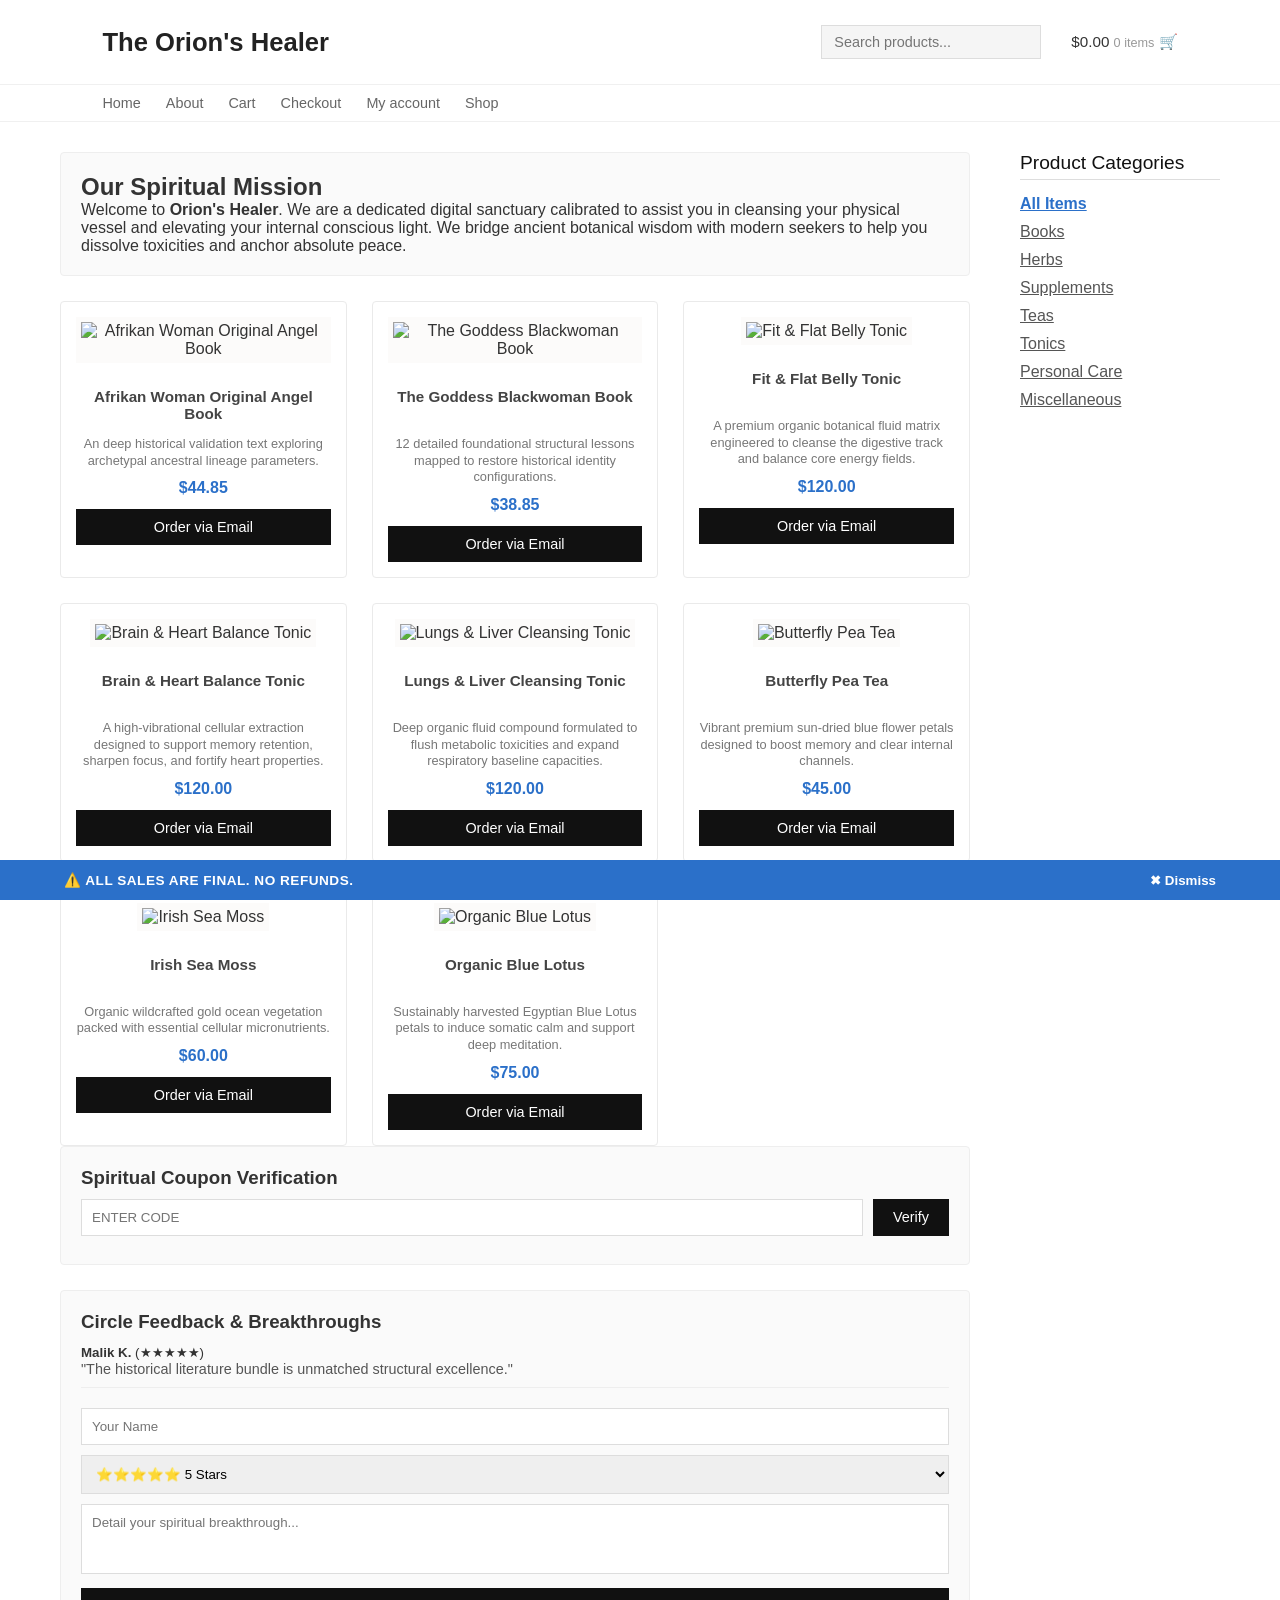
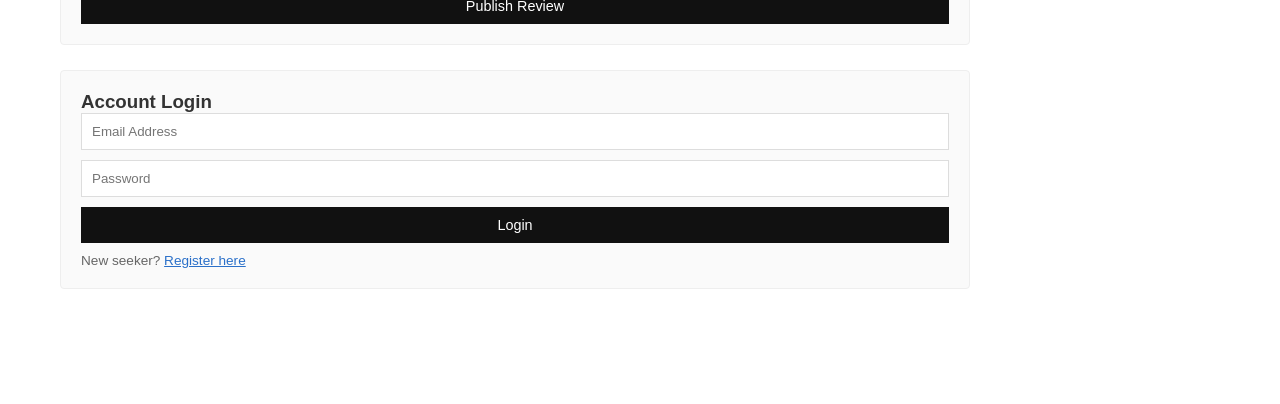
==== index.html @ 12c38650 "Synchronized HTML sidebar drawers with robust colored inline visual components" ====
<!DOCTYPE html>
<html lang="en">
<head>
    <meta charset="UTF-8">
    <meta name="viewport" content="width=device-width, initial-scale=1.0">
    <title>Orion's Healer | Spiritual Wellness Shop</title>
    <link rel="stylesheet" href="style.css">
</head>
<body>

    <!-- Main Navigation Bar -->
    <header class="site-header">
        <div class="logo-title">The Orion's Healer</div>
        <div class="header-right">
            <div class="search-bar-container">
                <input type="text" placeholder="Search products..." class="header-search-input">
            </div>
            <div class="cart-total-display">
                <span>$0.00</span> <small style="color: #999;">0 items</small> 🛒
            </div>
        </div>
    </header>

    <!-- Sub-Navigation Links Panel -->
    <nav class="sub-nav-links">
        <a href="#about-section">Home</a>
        <a href="#about-section">About</a>
        <a href="#shop-section">Cart</a>
        <a href="#shop-section">Checkout</a>
        <a href="#auth-section">My account</a>
        <a href="#shop-section">Shop</a>
    </nav>

    <!-- Master Content Workspace Grid System (Main Left + Sidebar Right) -->
    <div class="master-layout-wrapper">
        
        <!-- Left Column: Mission Content and Active Storefront Listings -->
        <main class="left-content-column">
            
            <!-- About Us Strategic Branding Box -->
            <section class="about-sanctuary-card" id="about-section">
                <h2>Our Spiritual Mission</h2>
                <p>Welcome to <strong>Orion's Healer</strong>. We are a dedicated digital sanctuary calibrated to assist you in cleansing your physical vessel and elevating your internal conscious light. We bridge ancient botanical wisdom with modern seekers to help you dissolve toxicities and anchor absolute peace.</p>
            </section>

            <!-- Storefront Target Section -->
            <section id="shop-section">
                <div class="product-grid" id="products">
                    <p>Loading the storefront inventory layer...</p>
                </div>
            </section>

            <!-- Interactive Promo Discount Block -->
            <section class="coupon-activation-box" id="coupon-section">
                <h3>Spiritual Coupon Verification</h3>
                <div style="display: flex; gap: 10px; margin-top: 10px;">
                    <input type="text" id="coupon-input" placeholder="ENTER CODE" class="auth-input" style="margin-bottom: 0;">
                    <button onclick="applyDiscountCoupon()" class="add-to-cart-btn" style="width: auto; padding: 0 20px;">Verify</button>
                </div>
                <p id="coupon-message" style="font-size: 0.85rem; margin-top: 8px; font-weight: 600;"></p>
            </section>

            <!-- Community Experience Submissions -->
            <section class="reviews-display-module" id="reviews-section">
                <h3>Circle Feedback & Breakthroughs</h3>
                <div id="reviews-container"></div>
                
                <form id="review-form" style="margin-top: 20px;">
                    <input type="text" id="rev-user" placeholder="Your Name" required class="auth-input">
                    <select id="rev-rating" class="auth-input text-select">
                        <option value="5">⭐⭐⭐⭐⭐ 5 Stars</option>
                        <option value="4">⭐⭐⭐⭐ 4 Stars</option>
                    </select>
                    <textarea id="rev-text" placeholder="Detail your spiritual breakthrough..." required class="auth-input" style="height: 70px; padding: 10px; resize: none;"></textarea>
                    <button type="submit" class="auth-submit-btn">Publish Review</button>
                </form>
            </section>

            <!-- Member Authentication Access Block -->
            <section class="auth-container-wrapper" id="auth-section">
                <div class="auth-box" id="login-box">
                    <h3>Account Login</h3>
                    <form id="login-form">
                        <input type="email" placeholder="Email Address" required class="auth-input">
                        <input type="password" placeholder="Password" required class="auth-input">
                        <button type="submit" class="auth-submit-btn">Login</button>
                    </form>
                    <p class="auth-switch">New seeker? <span onclick="switchAuthMode('register')">Register here</span></p>
                </div>

                <div class="auth-box hidden" id="register-box">
                    <h3>Join the Inner Circle</h3>
                    <form id="register-form">
                        <input type="text" id="reg-name" placeholder="Full Name" required class="auth-input">
                        <input type="email" id="reg-email" placeholder="Email Address" required class="auth-input">
                        <input type="tel" id="reg-phone" placeholder="WhatsApp Number" required class="auth-input">
                        <input type="password" id="reg-password" placeholder="Password" required class="auth-input">
                        <select id="reg-goal" class="auth-input text-select">
                            <option value="Clarity">Clear Mental Fog</option>
                            <option value="Vitality">Boost Energy</option>
                        </select>
                        <button type="submit" class="auth-submit-btn">Register</button>
                    </form>
                    <p class="auth-switch">Have an account? <span onclick="switchAuthMode('login')">Login here</span></p>
                </div>
            </section>
        </main>

        <!-- Right Column: Sidebar Navigation (Aligned 1:1 with app.js Categories) -->
        <aside class="right-sidebar-column">
            <h3 class="sidebar-category-header">Product Categories</h3>
            <ul class="sidebar-category-list">
                <li><button class="sidebar-cat-link active" onclick="filterCategory('All')">All Items</button></li>
                <li><button class="sidebar-cat-link" onclick="filterCategory('Books')">Books</button></li>
                <li><button class="sidebar-cat-link" onclick="filterCategory('Herbs')">Herbs</button></li>
                <li><button class="sidebar-cat-link" onclick="filterCategory('Supplements')">Supplements</button></li>
                <li><button class="sidebar-cat-link" onclick="filterCategory('Teas')">Teas</button></li>
                <li><button class="sidebar-cat-link" onclick="filterCategory('Tonics')">Tonics</button></li>
                <li><button class="sidebar-cat-link" onclick="filterCategory('Personal Care')">Personal Care</button></li>
                <li><button class="sidebar-cat-link" onclick="filterCategory('Miscellaneous')">Miscellaneous</button></li>
            </ul>
        </aside>

    </div>

    <!-- Sticky Bottom Alert Strip -->
    <footer class="bottom-alert-banner">
        <span>⚠️ ALL SALES ARE FINAL. NO REFUNDS.</span>
        <button class="dismiss-banner-btn" onclick="this.parentElement.style.display='none'">✖ Dismiss</button>
    </footer>

    <script src="app.js"></script>
</body>
</html>
---- style.css ----
/* --- Core Styles and Structural Layout Controls --- */
* {
    margin: 0;
    padding: 0;
    box-sizing: border-box;
    font-family: Arial, sans-serif;
}

body {
    background-color: #ffffff;
    color: #333333;
    padding-bottom: 60px; /* Leaves clean clearing height for the alert banner */
}

/* --- Navigation Top Header Area --- */
.site-header {
    display: flex;
    justify-content: space-between;
    align-items: center;
    padding: 25px 8%;
    background-color: #ffffff;
}

.logo-title {
    font-size: 1.6rem;
    font-weight: bold;
    color: #222222;
}

.header-right {
    display: flex;
    align-items: center;
    gap: 30px;
}

.header-search-input {
    padding: 8px 12px;
    border: 1px solid #ddd;
    background-color: #f5f5f5;
    width: 220px;
    outline: none;
    font-size: 0.9rem;
}

.cart-total-display {
    font-size: 0.95rem;
    font-weight: 500;
}

/* --- Secondary Sub-Navigation Grid Links --- */
.sub-nav-links {
    display: flex;
    padding: 10px 8%;
    gap: 25px;
    border-top: 1px solid #f0f0f0;
    border-bottom: 1px solid #f0f0f0;
    background-color: #ffffff;
}

.sub-nav-links a {
    text-decoration: none;
    color: #666666;
    font-size: 0.9rem;
    transition: color 0.2s ease;
}

.sub-nav-links a:hover {
    color: #000000;
}

/* --- Master Two-Column Framework Layout --- */
.master-layout-wrapper {
    display: flex;
    max-width: 1200px;
    margin: 30px auto;
    padding: 0 20px;
    gap: 50px;
}

.left-content-column {
    flex-grow: 1;
    max-width: calc(100% - 250px);
}

.right-sidebar-column {
    width: 200px;
    flex-shrink: 0;
}
/* --- Reference Site Grid and Cards Style --- */
.product-grid {
    display: grid;
    grid-template-columns: repeat(auto-fill, minmax(220px, 1fr));
    gap: 25px;
    margin-top: 20px;
}

.product-card {
    background-color: #ffffff;
    border: 1px solid #eaeaea;
    border-radius: 4px;
    padding: 15px;
    text-align: center;
}

.product-image {
    width: 100%;
    height: 180px;
    object-fit: contain;
    margin-bottom: 15px;
}

.product-title {
    font-size: 0.95rem;
    color: #444444;
    margin-bottom: 8px;
    font-weight: normal;
    min-height: 40px;
}

.product-price {
    font-size: 1rem;
    color: #2b70c9;
    font-weight: bold;
    margin-bottom: 12px;
}

/* --- Sidebar Categories List Formatting --- */
.sidebar-category-header {
    font-size: 1.2rem;
    font-weight: normal;
    color: #111111;
    margin-bottom: 15px;
    border-bottom: 1px solid #ddd;
    padding-bottom: 5px;
}

.sidebar-category-list {
    list-style: none;
}

.sidebar-category-list li {
    margin-bottom: 10px;
}

.sidebar-cat-link {
    background: none;
    border: none;
    font-size: 1rem;
    color: #555555;
    cursor: pointer;
    text-align: left;
    text-decoration: underline;
}

.sidebar-cat-link:hover, .sidebar-cat-link.active {
    color: #2b70c9;
    font-weight: bold;
}

/* --- Global Utilities, Inputs, Buttons & Forms --- */
.auth-input {
    width: 100%;
    padding: 10px;
    margin-bottom: 10px;
    border: 1px solid #ddd;
    outline: none;
}

.add-to-cart-btn, .auth-submit-btn {
    width: 100%;
    background-color: #111111;
    color: white;
    border: none;
    padding: 10px;
    cursor: pointer;
    font-size: 0.9rem;
}

.add-to-cart-btn:hover { background-color: #2b70c9; }
.about-sanctuary-card, .coupon-activation-box, .reviews-display-module, .auth-container-wrapper {
    background: #fafafa;
    border: 1px solid #eee;
    padding: 20px;
    margin-bottom: 25px;
    border-radius: 4px;
}

.hidden { display: none !important; }
.auth-switch { font-size: 0.85rem; margin-top: 10px; color: #666; }
.auth-switch span { color: #2b70c9; cursor: pointer; text-decoration: underline; }

/* --- Sticky Bottom Alert Bar Line Strip --- */
.bottom-alert-banner {
    position: fixed;
    bottom: 0;
    left: 0;
    width: 100%;
    background-color: #2b70c9;
    color: #ffffff;
    display: flex;
    justify-content: space-between;
    align-items: center;
    padding: 12px 5%;
    font-size: 0.85rem;
    font-weight: bold;
    letter-spacing: 0.5px;
    z-index: 9999;
}

.dismiss-banner-btn {
    background: none;
    border: none;
    color: #ffffff;
    cursor: pointer;
    font-weight: bold;
}
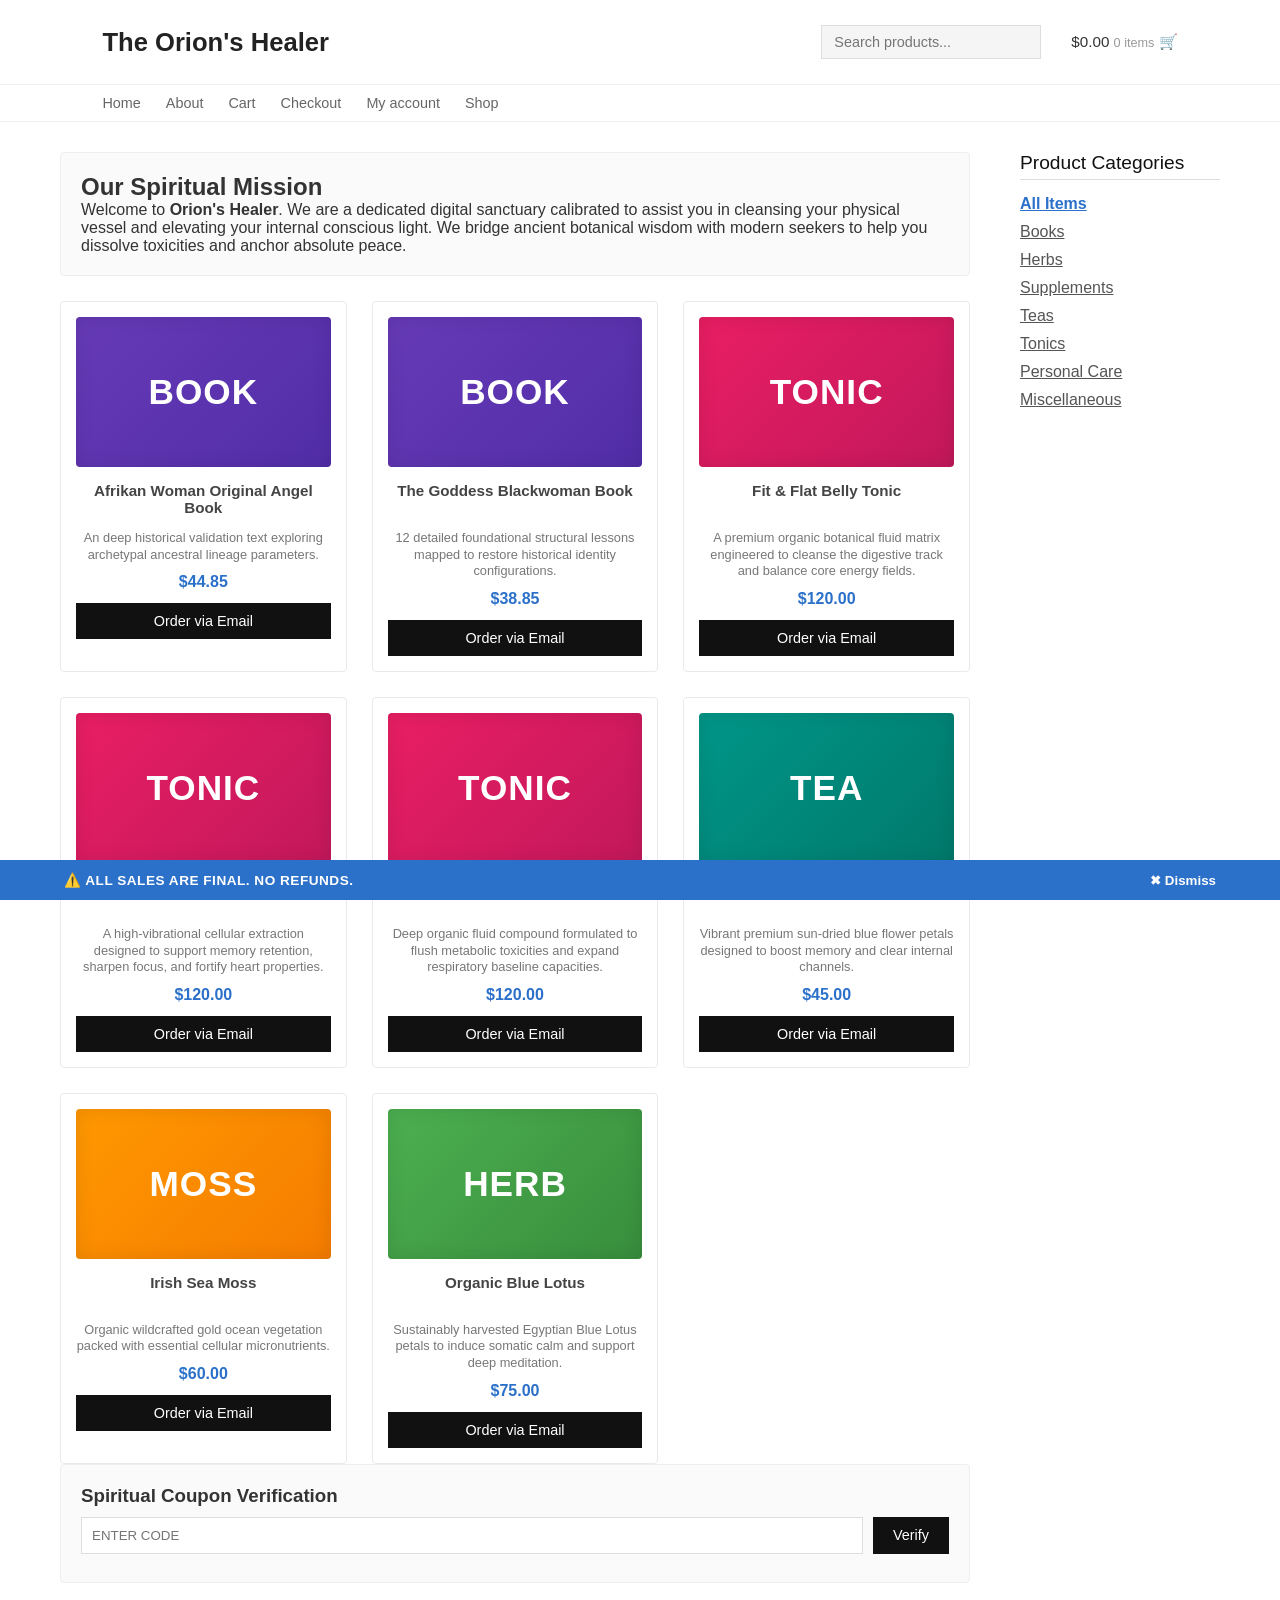
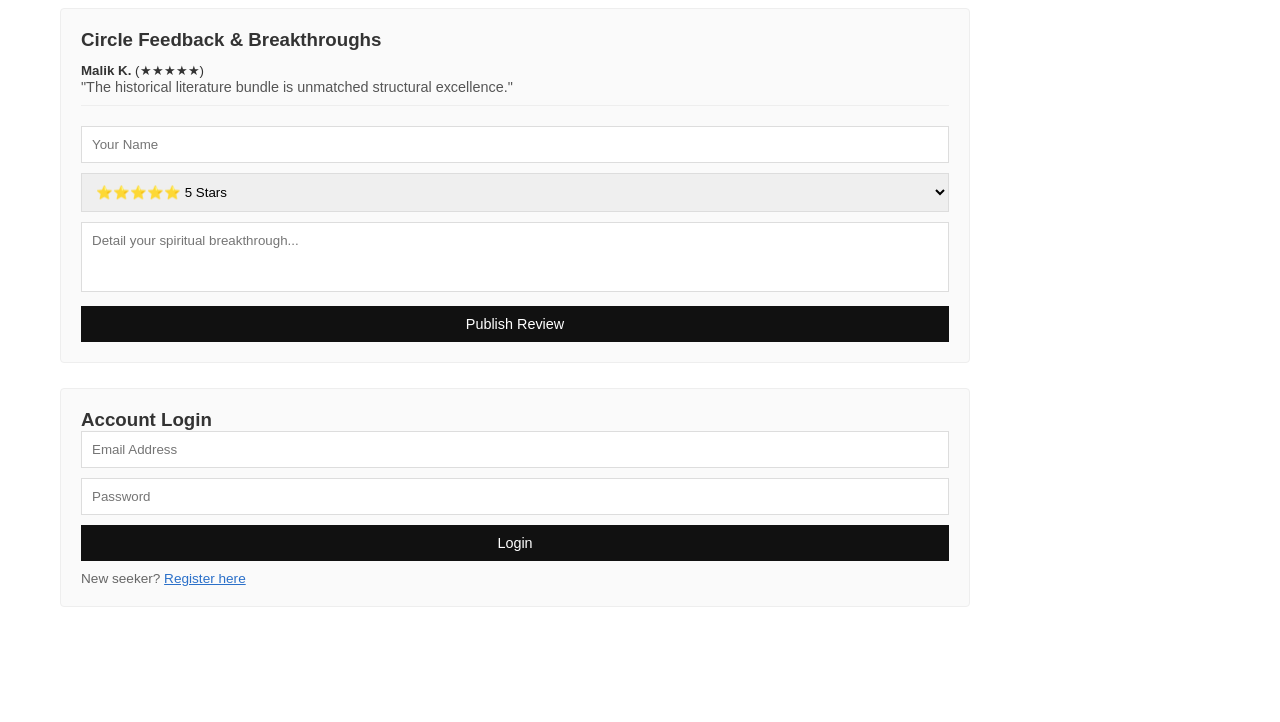
==== commit d9a2757d: "Implemented high end css block rendering visual layer engine" ====
--- a/index.html
+++ b/index.html
@@ -106,7 +106,7 @@
             </section>
         </main>
 
-        <!-- Right Column: Sidebar Navigation (Aligned 1:1 with app.js Categories) -->
+        <!-- Right Column: Sidebar Navigation -->
         <aside class="right-sidebar-column">
             <h3 class="sidebar-category-header">Product Categories</h3>
             <ul class="sidebar-category-list">
--- a/style.css
+++ b/style.css
@@ -214,3 +214,28 @@
     cursor: pointer;
     font-weight: bold;
 }
+/* --- High-End CSS Block Visual Engine --- */
+.product-visual-placeholder {
+    width: 100%;
+    height: 150px;
+    display: flex;
+    justify-content: center;
+    align-items: center;
+    font-size: 2.2rem;
+    font-weight: bold;
+    color: #ffffff;
+    border-radius: 4px;
+    margin-bottom: 15px;
+    letter-spacing: 1px;
+    box-shadow: inset 0 0 20px rgba(0, 0, 0, 0.1);
+    text-transform: uppercase;
+}
+
+/* Category-Specific Color Branding */
+.badge-books { background: linear-gradient(135deg, #673ab7, #512da8); }
+.badge-herbs { background: linear-gradient(135deg, #4caf50, #388e3c); }
+.badge-supplements { background: linear-gradient(135deg, #ff9800, #f57c00); }
+.badge-teas { background: linear-gradient(135deg, #009688, #00796b); }
+.badge-tonics { background: linear-gradient(135deg, #e91e63, #c2185b); }
+.badge-personal { background: linear-gradient(135deg, #00bcd4, #0097a7); }
+.badge-miscellaneous { background: linear-gradient(135deg, #607d8b, #455a64); }
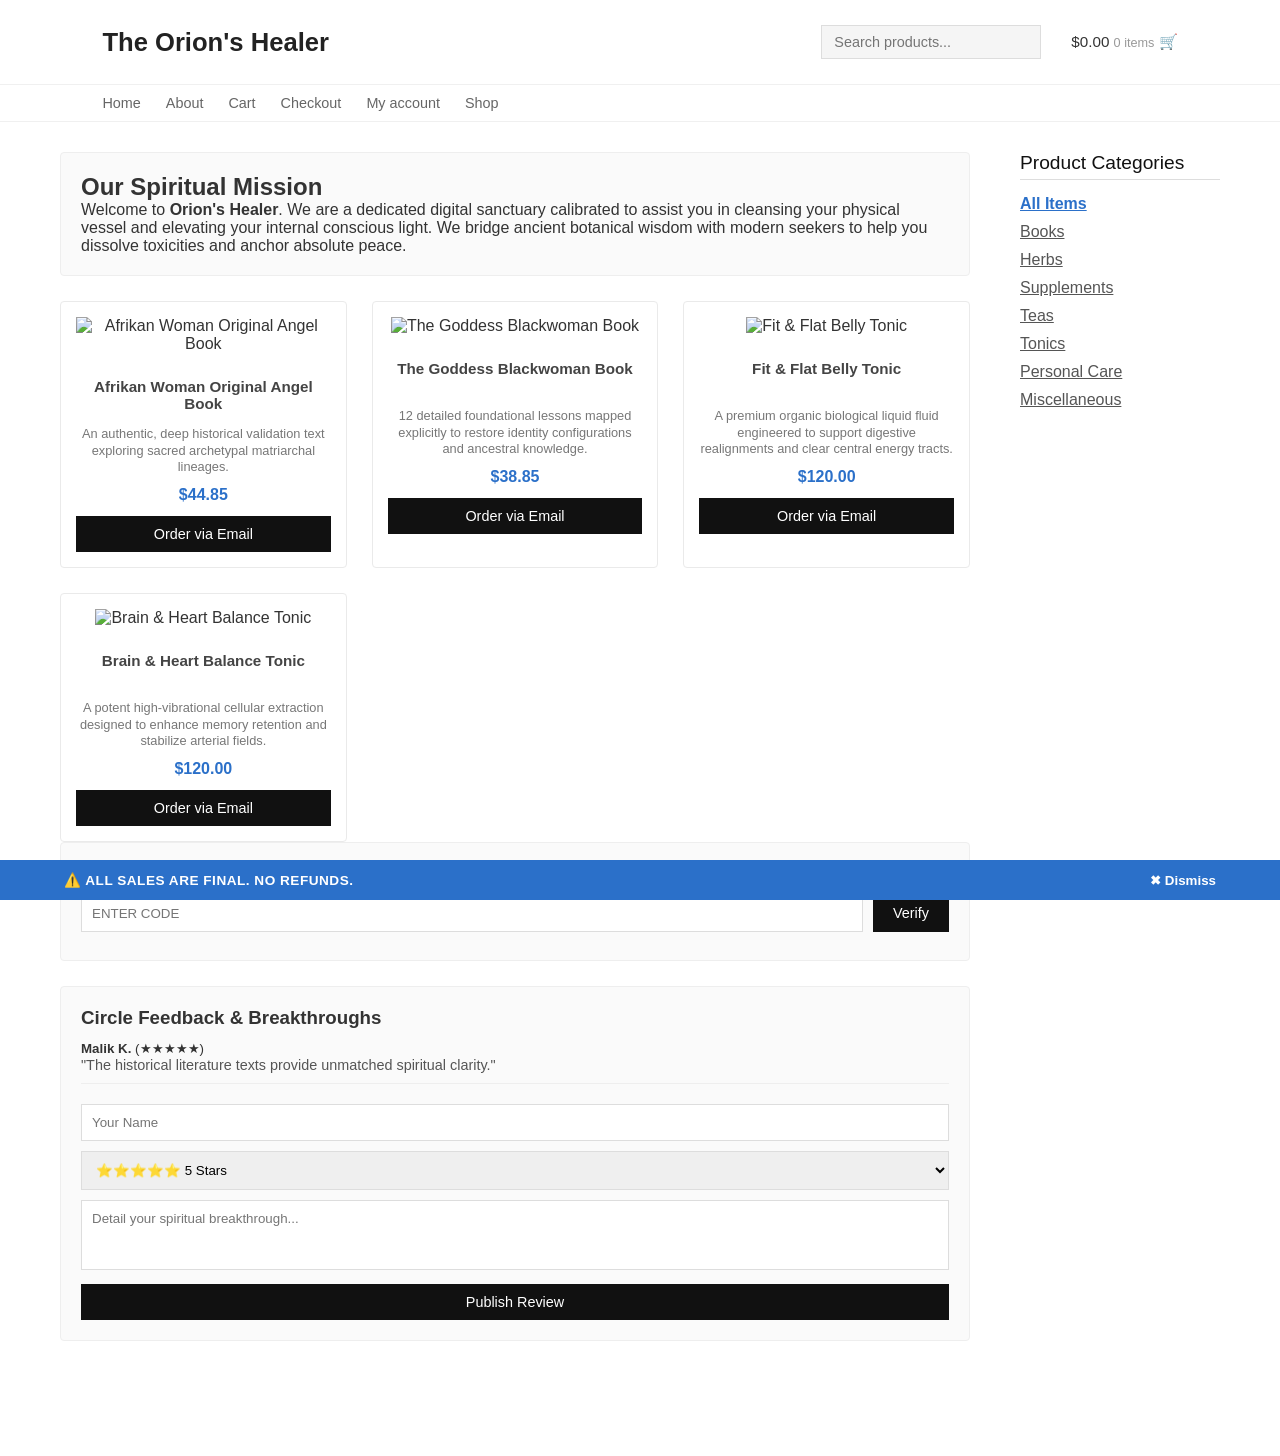
==== commit f2ab21f1: "Integrated robust unblockable base64 visual engine assets" ====
--- a/index.html
+++ b/index.html
@@ -75,35 +75,6 @@
                     <button type="submit" class="auth-submit-btn">Publish Review</button>
                 </form>
             </section>
-
-            <!-- Member Authentication Access Block -->
-            <section class="auth-container-wrapper" id="auth-section">
-                <div class="auth-box" id="login-box">
-                    <h3>Account Login</h3>
-                    <form id="login-form">
-                        <input type="email" placeholder="Email Address" required class="auth-input">
-                        <input type="password" placeholder="Password" required class="auth-input">
-                        <button type="submit" class="auth-submit-btn">Login</button>
-                    </form>
-                    <p class="auth-switch">New seeker? <span onclick="switchAuthMode('register')">Register here</span></p>
-                </div>
-
-                <div class="auth-box hidden" id="register-box">
-                    <h3>Join the Inner Circle</h3>
-                    <form id="register-form">
-                        <input type="text" id="reg-name" placeholder="Full Name" required class="auth-input">
-                        <input type="email" id="reg-email" placeholder="Email Address" required class="auth-input">
-                        <input type="tel" id="reg-phone" placeholder="WhatsApp Number" required class="auth-input">
-                        <input type="password" id="reg-password" placeholder="Password" required class="auth-input">
-                        <select id="reg-goal" class="auth-input text-select">
-                            <option value="Clarity">Clear Mental Fog</option>
-                            <option value="Vitality">Boost Energy</option>
-                        </select>
-                        <button type="submit" class="auth-submit-btn">Register</button>
-                    </form>
-                    <p class="auth-switch">Have an account? <span onclick="switchAuthMode('login')">Login here</span></p>
-                </div>
-            </section>
         </main>
 
         <!-- Right Column: Sidebar Navigation -->
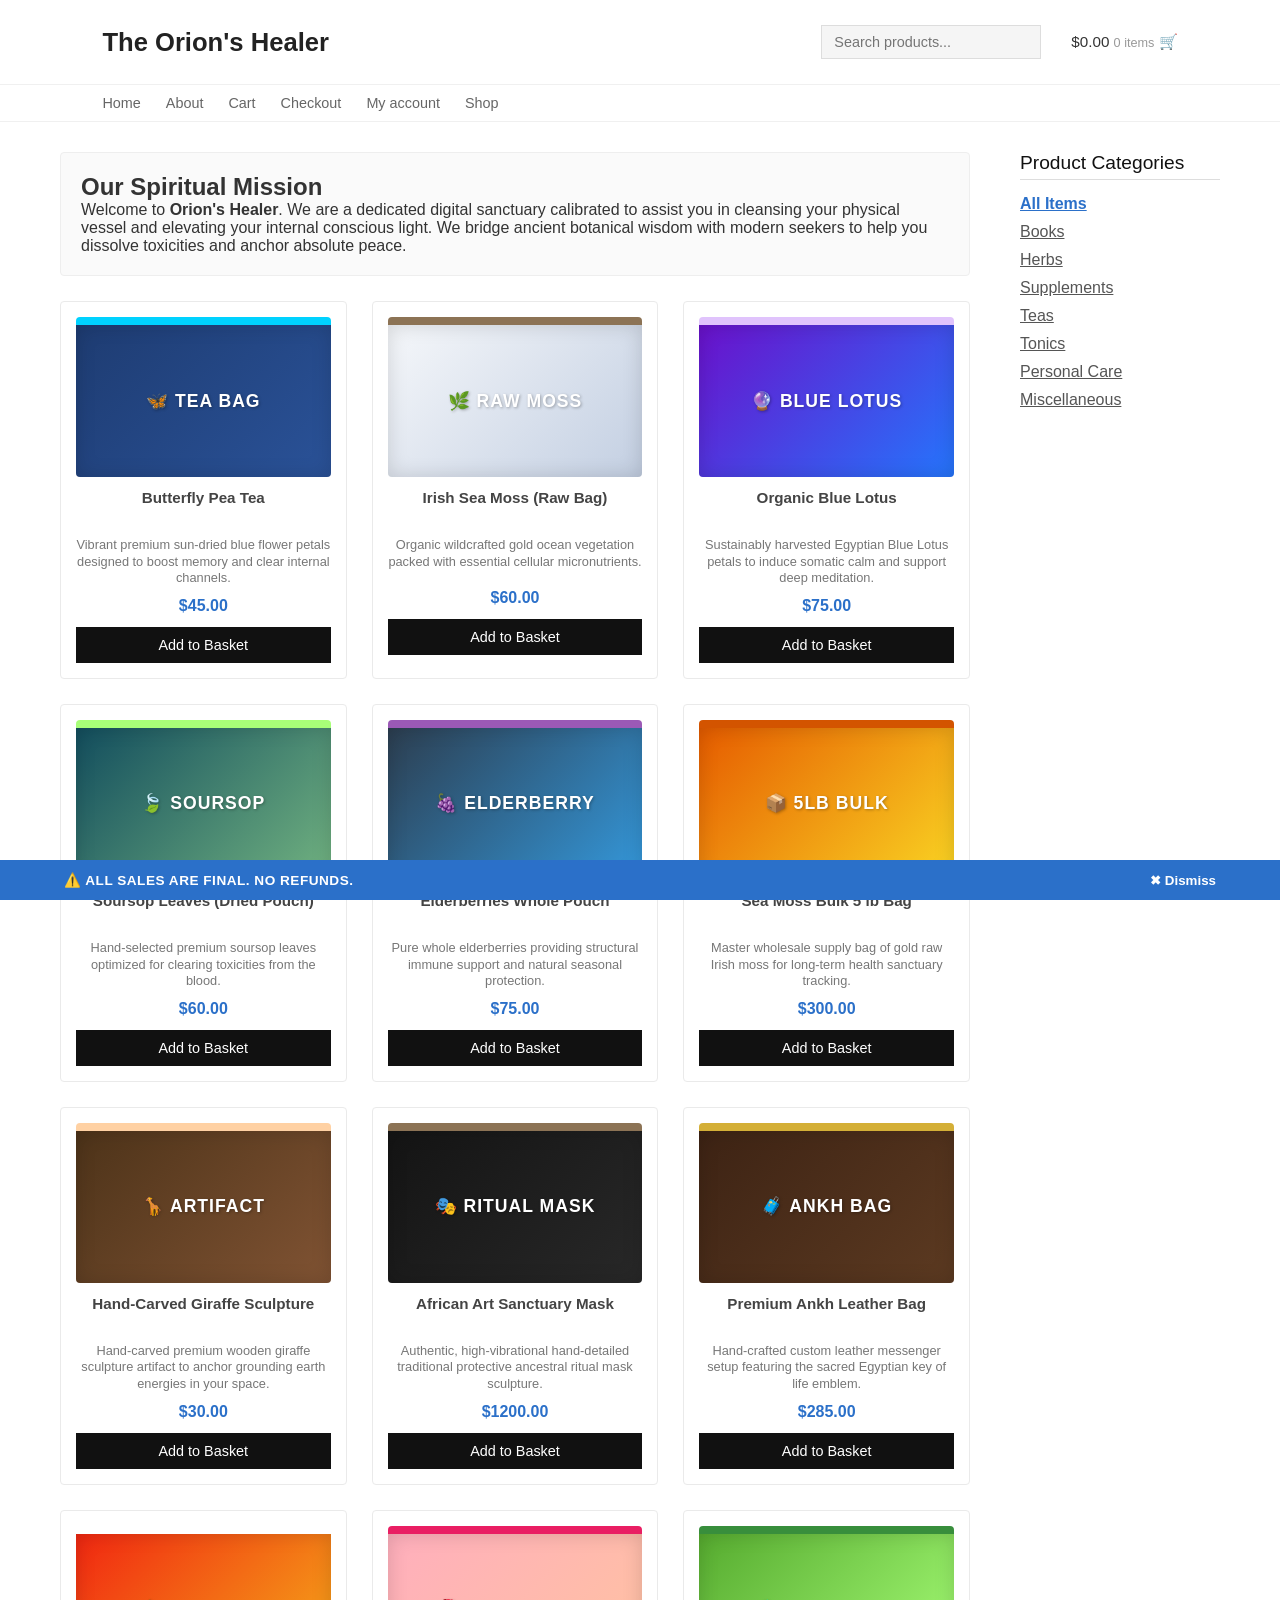
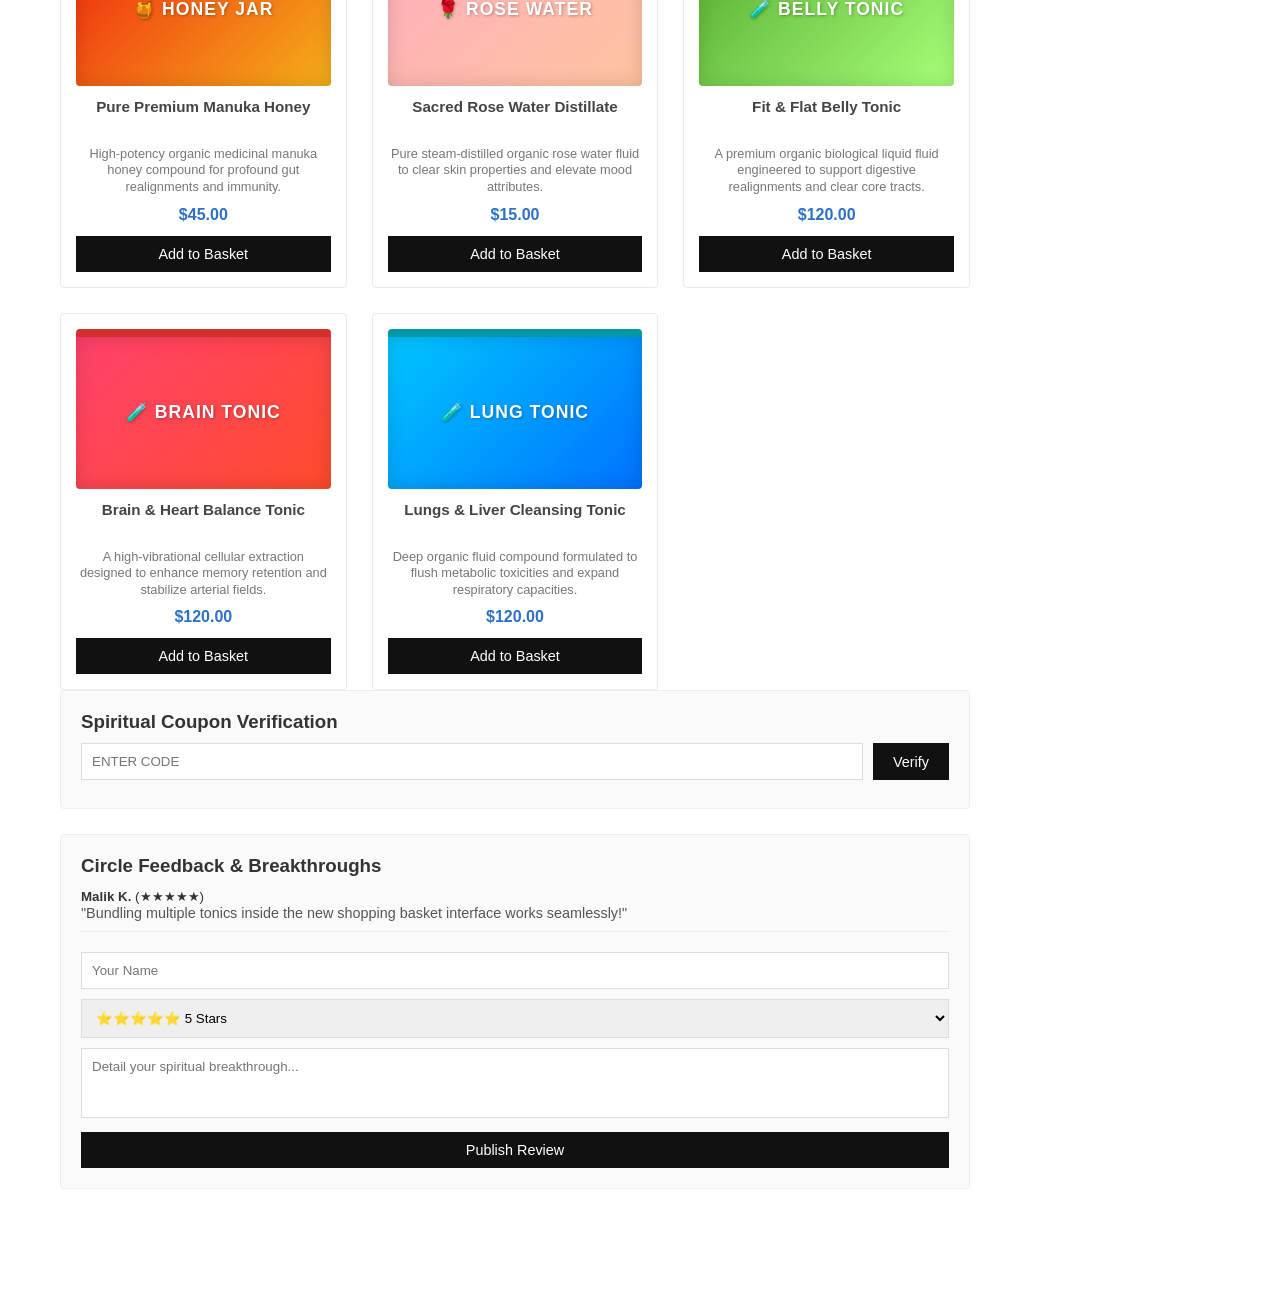
==== commit bca1c6e1: "Added multi item interactive shopping basket with responsive layout components" ====
--- a/index.html
+++ b/index.html
@@ -15,8 +15,9 @@
             <div class="search-bar-container">
                 <input type="text" placeholder="Search products..." class="header-search-input">
             </div>
-            <div class="cart-total-display">
-                <span>$0.00</span> <small style="color: #999;">0 items</small> 🛒
+            <!-- Clickable Cart Menu Counter Button Trigger -->
+            <div class="cart-total-display" onclick="toggleCartDrawer(true)" style="cursor: pointer;">
+                <span id="nav-cart-total">$0.00</span> <small id="nav-cart-count" style="color: #999;">0 items</small> 🛒
             </div>
         </div>
     </header>
@@ -25,11 +26,34 @@
     <nav class="sub-nav-links">
         <a href="#about-section">Home</a>
         <a href="#about-section">About</a>
-        <a href="#shop-section">Cart</a>
-        <a href="#shop-section">Checkout</a>
+        <a href="#" onclick="toggleCartDrawer(true)">Cart</a>
+        <a href="#" onclick="toggleCartDrawer(true)">Checkout</a>
         <a href="#auth-section">My account</a>
         <a href="#shop-section">Shop</a>
     </nav>
+
+    <!-- Floating Shopping Cart Sliding Sidebar Overlay Drawer -->
+    <div id="cart-drawer" class="cart-drawer-overlay hidden">
+        <div class="cart-drawer-content">
+            <div class="cart-drawer-header">
+                <h3>Your Sacred Basket</h3>
+                <button class="close-cart-btn" onclick="toggleCartDrawer(false)">✖ Close</button>
+            </div>
+            
+            <!-- Dynamic Cart Items Container list window pane -->
+            <div id="cart-items-list" class="cart-items-body">
+                <p style="text-align: center; color: #999; margin-top: 40px;">Your basket is currently empty.</p>
+            </div>
+
+            <div class="cart-drawer-footer">
+                <div class="cart-summary-row">
+                    <span>Subtotal:</span>
+                    <strong id="cart-drawer-subtotal">$0.00</strong>
+                </div>
+                <button onclick="checkoutEntireCartViaEmail()" class="add-to-cart-btn" style="background-color: #2b70c9; font-weight: bold; margin-top: 15px;">Send Complete Order to Email</button>
+            </div>
+        </div>
+    </div>
 
     <!-- Master Content Workspace Grid System (Main Left + Sidebar Right) -->
     <div class="master-layout-wrapper">
--- a/style.css
+++ b/style.css
@@ -239,3 +239,90 @@
 .badge-tonics { background: linear-gradient(135deg, #e91e63, #c2185b); }
 .badge-personal { background: linear-gradient(135deg, #00bcd4, #0097a7); }
 .badge-miscellaneous { background: linear-gradient(135deg, #607d8b, #455a64); }
+
+/* --- High-End CSS Rendering Box Engine --- */
+.product-render-box {
+    width: 100%;
+    height: 160px;
+    display: flex;
+    justify-content: center;
+    align-items: center;
+    color: #ffffff;
+    font-weight: bold;
+    font-size: 1.1rem;
+    letter-spacing: 1px;
+    border-radius: 4px;
+    margin-bottom: 12px;
+    box-shadow: inset 0 0 20px rgba(0,0,0,0.15);
+    text-shadow: 1px 1px 3px rgba(0,0,0,0.3);
+}
+/* --- Floating Sidebar Shopping Cart Overlay Styles --- */
+.cart-drawer-overlay {
+    position: fixed;
+    top: 0;
+    left: 0;
+    width: 100%;
+    height: 100%;
+    background-color: rgba(0, 0, 0, 0.4);
+    z-index: 10000;
+    display: flex;
+    justify-content: flex-end;
+}
+
+.cart-drawer-content {
+    width: 360px;
+    height: 100%;
+    background-color: #ffffff;
+    box-shadow: -5px 0 15px rgba(0,0,0,0.1);
+    display: flex;
+    flex-direction: column;
+    padding: 25px;
+}
+
+.cart-drawer-header {
+    display: flex;
+    justify-content: space-between;
+    align-items: center;
+    border-bottom: 1px solid #eee;
+    padding-bottom: 15px;
+}
+
+.close-cart-btn {
+    background: none;
+    border: none;
+    font-size: 0.9rem;
+    cursor: pointer;
+    color: #cc3333;
+}
+
+.cart-items-body {
+    flex-grow: 1;
+    overflow-y: auto;
+    padding: 15px 0;
+}
+
+.cart-item-row {
+    display: flex;
+    justify-content: space-between;
+    align-items: center;
+    padding: 12px 0;
+    border-bottom: 1px solid #f9f9f9;
+}
+
+.cart-item-details h4 {
+    font-size: 0.9rem;
+    font-weight: bold;
+    color: #333;
+}
+
+.cart-drawer-footer {
+    border-top: 1px solid #eee;
+    padding-top: 20px;
+}
+
+.cart-summary-row {
+    display: flex;
+    justify-content: space-between;
+    font-size: 1.1rem;
+    font-weight: bold;
+}
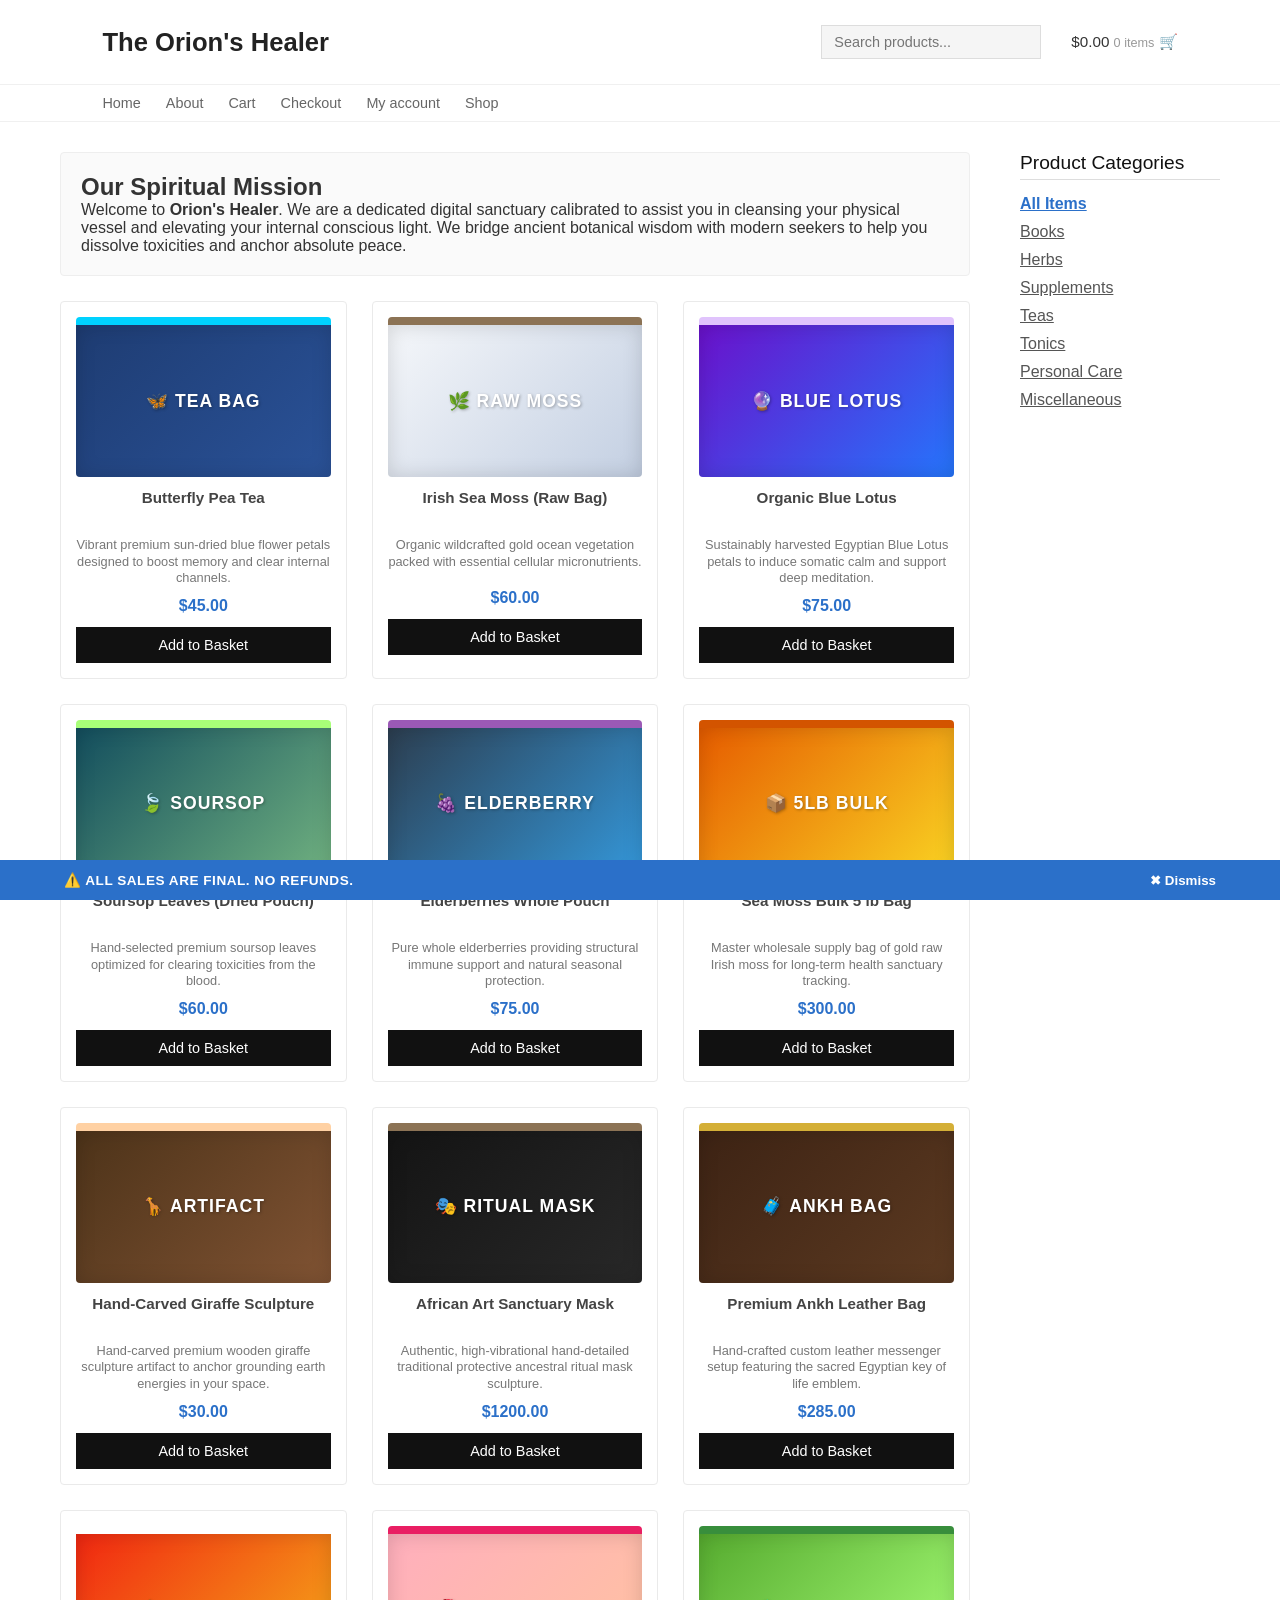
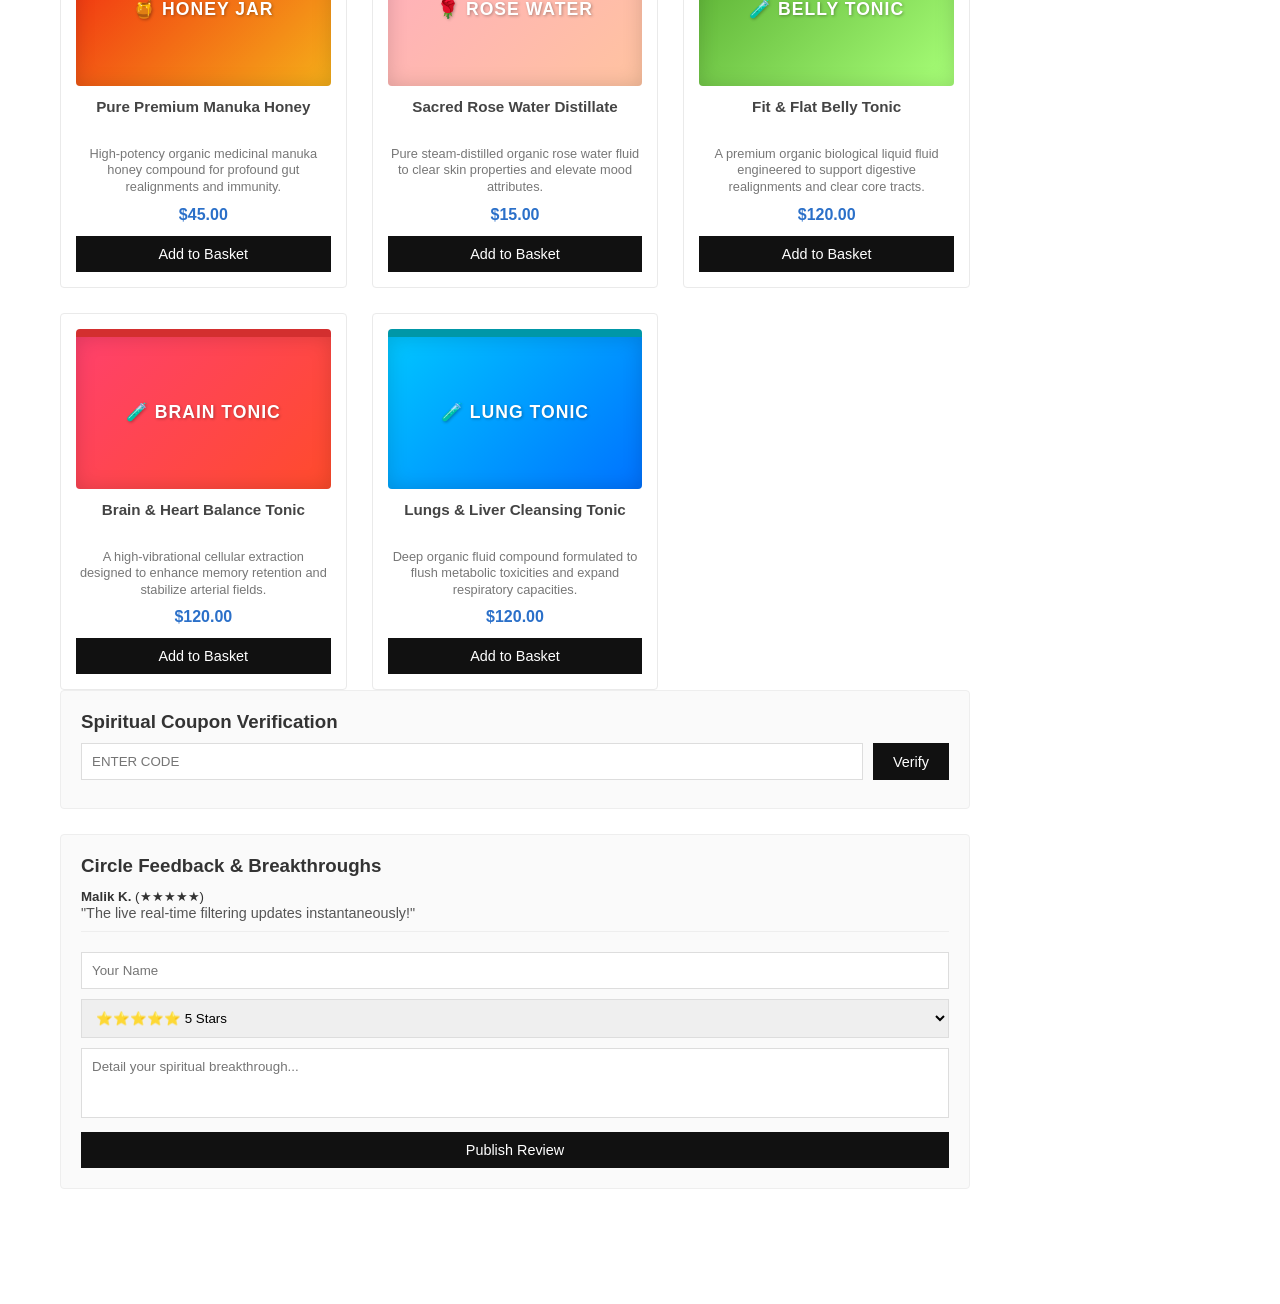
==== commit 8889f338: "Integrated search input engine listeners and admin intercept password lock modal" ====
--- a/index.html
+++ b/index.html
@@ -12,10 +12,10 @@
     <header class="site-header">
         <div class="logo-title">The Orion's Healer</div>
         <div class="header-right">
+            <!-- Active Search input box trigger -->
             <div class="search-bar-container">
-                <input type="text" placeholder="Search products..." class="header-search-input">
+                <input type="text" id="store-search-input" placeholder="Search products..." class="header-search-input" oninput="executeStoreLiveSearch()">
             </div>
-            <!-- Clickable Cart Menu Counter Button Trigger -->
             <div class="cart-total-display" onclick="toggleCartDrawer(true)" style="cursor: pointer;">
                 <span id="nav-cart-total">$0.00</span> <small id="nav-cart-count" style="color: #999;">0 items</small> 🛒
             </div>
@@ -40,7 +40,6 @@
                 <button class="close-cart-btn" onclick="toggleCartDrawer(false)">✖ Close</button>
             </div>
             
-            <!-- Dynamic Cart Items Container list window pane -->
             <div id="cart-items-list" class="cart-items-body">
                 <p style="text-align: center; color: #999; margin-top: 40px;">Your basket is currently empty.</p>
             </div>
@@ -55,26 +54,22 @@
         </div>
     </div>
 
-    <!-- Master Content Workspace Grid System (Main Left + Sidebar Right) -->
+    <!-- Master Content Workspace Grid System -->
     <div class="master-layout-wrapper">
         
-        <!-- Left Column: Mission Content and Active Storefront Listings -->
         <main class="left-content-column">
             
-            <!-- About Us Strategic Branding Box -->
             <section class="about-sanctuary-card" id="about-section">
                 <h2>Our Spiritual Mission</h2>
                 <p>Welcome to <strong>Orion's Healer</strong>. We are a dedicated digital sanctuary calibrated to assist you in cleansing your physical vessel and elevating your internal conscious light. We bridge ancient botanical wisdom with modern seekers to help you dissolve toxicities and anchor absolute peace.</p>
             </section>
 
-            <!-- Storefront Target Section -->
             <section id="shop-section">
                 <div class="product-grid" id="products">
                     <p>Loading the storefront inventory layer...</p>
                 </div>
             </section>
 
-            <!-- Interactive Promo Discount Block -->
             <section class="coupon-activation-box" id="coupon-section">
                 <h3>Spiritual Coupon Verification</h3>
                 <div style="display: flex; gap: 10px; margin-top: 10px;">
@@ -84,7 +79,6 @@
                 <p id="coupon-message" style="font-size: 0.85rem; margin-top: 8px; font-weight: 600;"></p>
             </section>
 
-            <!-- Community Experience Submissions -->
             <section class="reviews-display-module" id="reviews-section">
                 <h3>Circle Feedback & Breakthroughs</h3>
                 <div id="reviews-container"></div>
@@ -101,7 +95,6 @@
             </section>
         </main>
 
-        <!-- Right Column: Sidebar Navigation -->
         <aside class="right-sidebar-column">
             <h3 class="sidebar-category-header">Product Categories</h3>
             <ul class="sidebar-category-list">
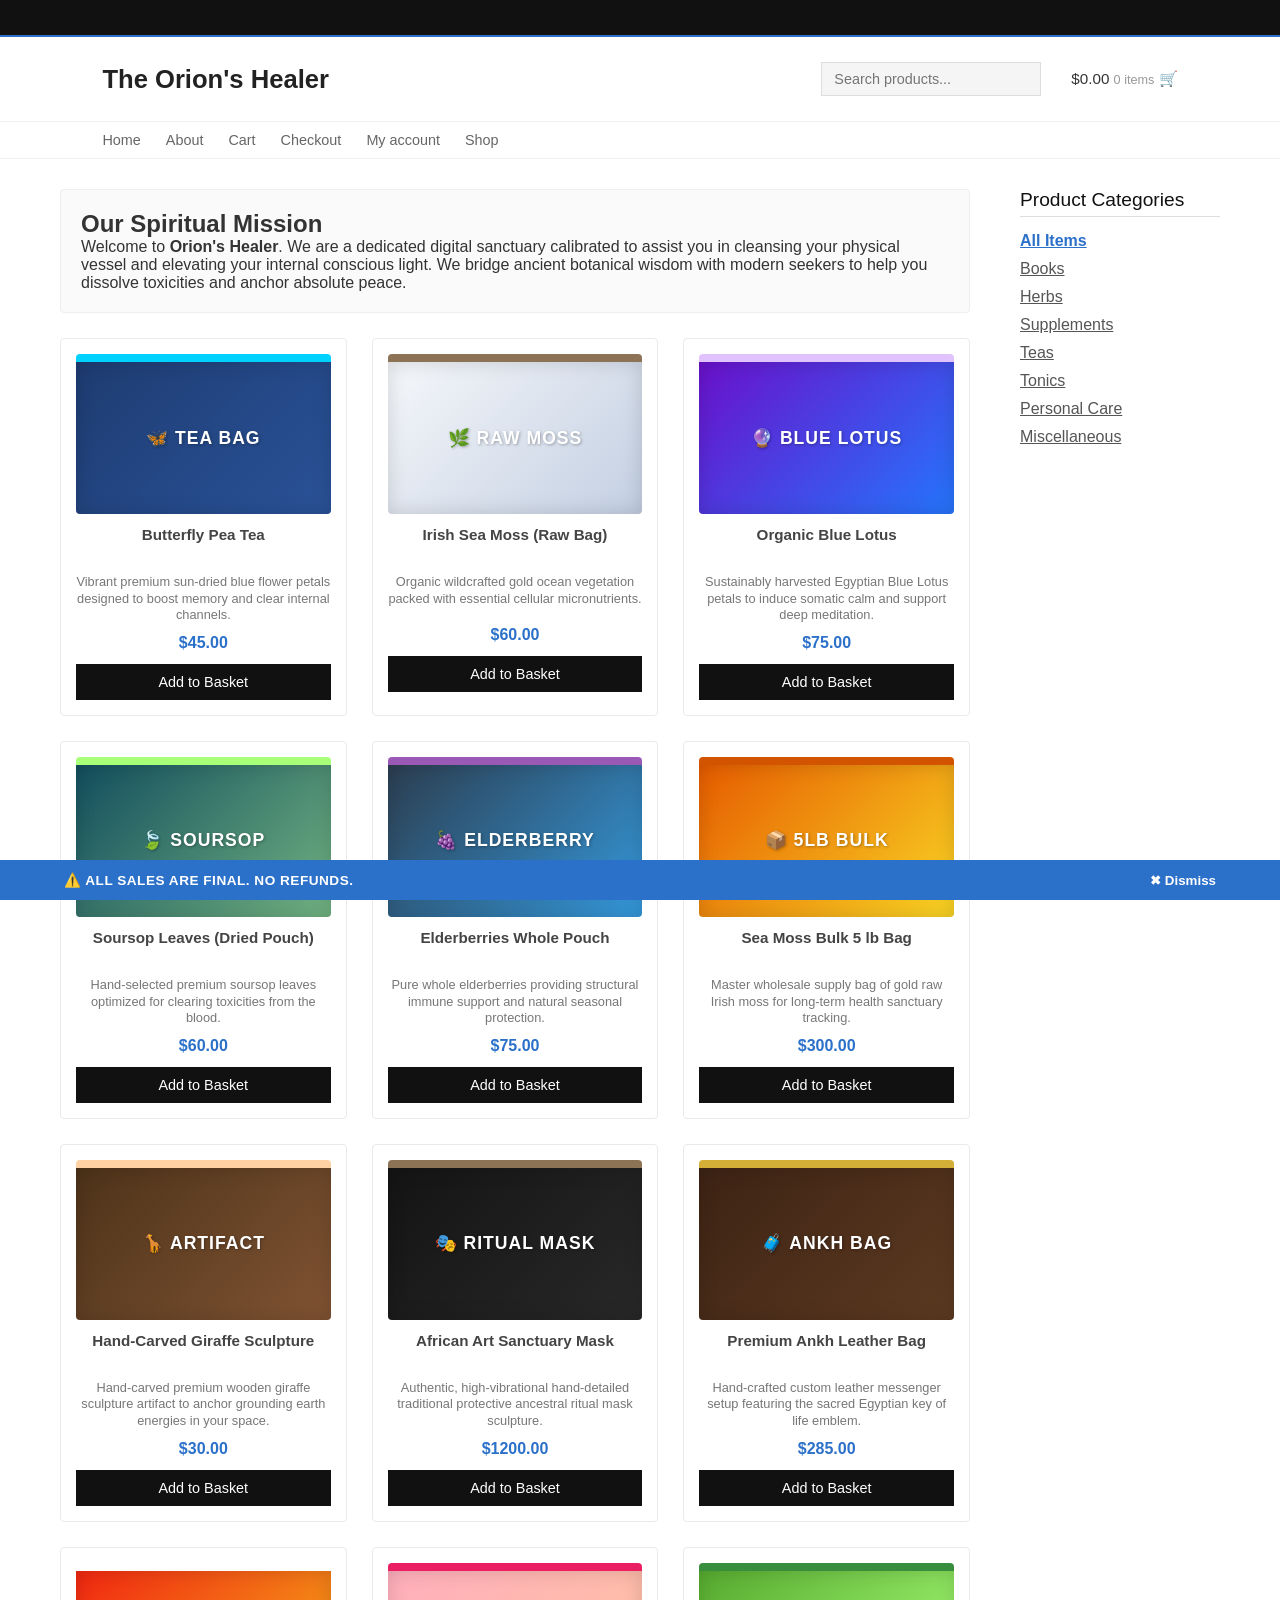
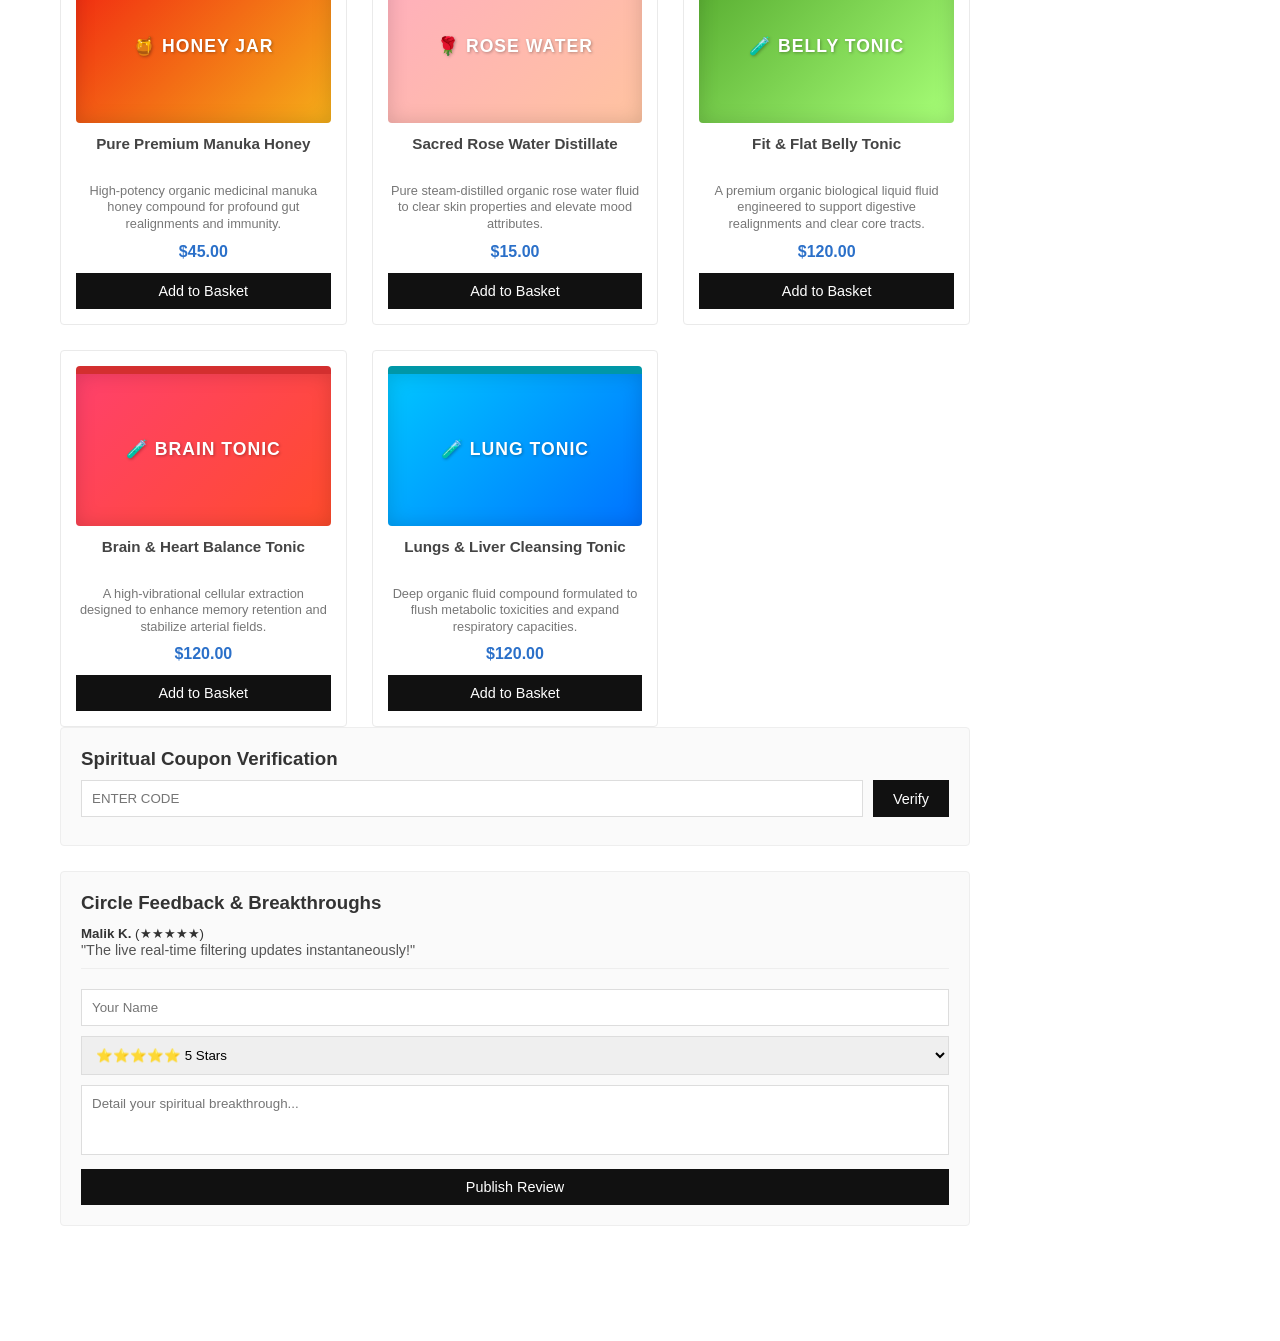
==== commit 2908995f: "Integrated automated top scrolling announcement banner ticker layer" ====
--- a/index.html
+++ b/index.html
@@ -8,11 +8,17 @@
 </head>
 <body>
 
+    <!-- Premium Top Announcement Banner Ticker -->
+    <div class="announcement-ticker-bar">
+        <div class="ticker-text-wrapper">
+            <span>✨ AWAKEN YOUR SANCTUARY: USE CODE <strong>SEEKER10</strong> FOR 10% OFF ALL ORDERS! &nbsp;&nbsp;&nbsp;&nbsp;&nbsp;&nbsp; 📦 FREE RE-ROUTING SHIPPING TRAILING ENGINES ON SELECTED VESSELS!</span>
+        </div>
+    </div>
+
     <!-- Main Navigation Bar -->
     <header class="site-header">
         <div class="logo-title">The Orion's Healer</div>
         <div class="header-right">
-            <!-- Active Search input box trigger -->
             <div class="search-bar-container">
                 <input type="text" id="store-search-input" placeholder="Search products..." class="header-search-input" oninput="executeStoreLiveSearch()">
             </div>
@@ -37,7 +43,10 @@
         <div class="cart-drawer-content">
             <div class="cart-drawer-header">
                 <h3>Your Sacred Basket</h3>
-                <button class="close-cart-btn" onclick="toggleCartDrawer(false)">✖ Close</button>
+                <div style="display: flex; gap: 15px; align-items: center;">
+                    <button class="clear-basket-btn" onclick="clearEntireBasket()" style="background: none; border: none; font-size: 0.85rem; color: #999; cursor: pointer; text-decoration: underline;">Clear All</button>
+                    <button class="close-cart-btn" onclick="toggleCartDrawer(false)">✖ Close</button>
+                </div>
             </div>
             
             <div id="cart-items-list" class="cart-items-body">
--- a/style.css
+++ b/style.css
@@ -326,3 +326,38 @@
     font-size: 1.1rem;
     font-weight: bold;
 }
+/* --- Premium Top Announcement Banner Ticker Rules --- */
+.announcement-ticker-bar {
+    width: 100%;
+    background-color: #111111; /* Sleek contrast color matching houseofbastet style */
+    color: #ffffff;
+    font-size: 0.8rem;
+    font-weight: bold;
+    letter-spacing: 1px;
+    padding: 10px 0;
+    overflow: hidden;
+    position: relative;
+    z-index: 10001;
+    border-bottom: 2px solid #2b70c9;
+}
+
+.ticker-text-wrapper {
+    display: inline-block;
+    white-space: nowrap;
+    padding-left: 100%;
+    animation: scroll-announcement-text 22s linear infinite;
+}
+
+.ticker-text-wrapper strong {
+    color: #ffd700; /* Beautiful soft gold accent highlight */
+}
+
+/* Elegant translation scroll animation trajectory loops */
+@keyframes scroll-announcement-text {
+    0% {
+        transform: translate3d(0, 0, 0);
+    }
+    100% {
+        transform: translate3d(-100%, 0, 0);
+    }
+}
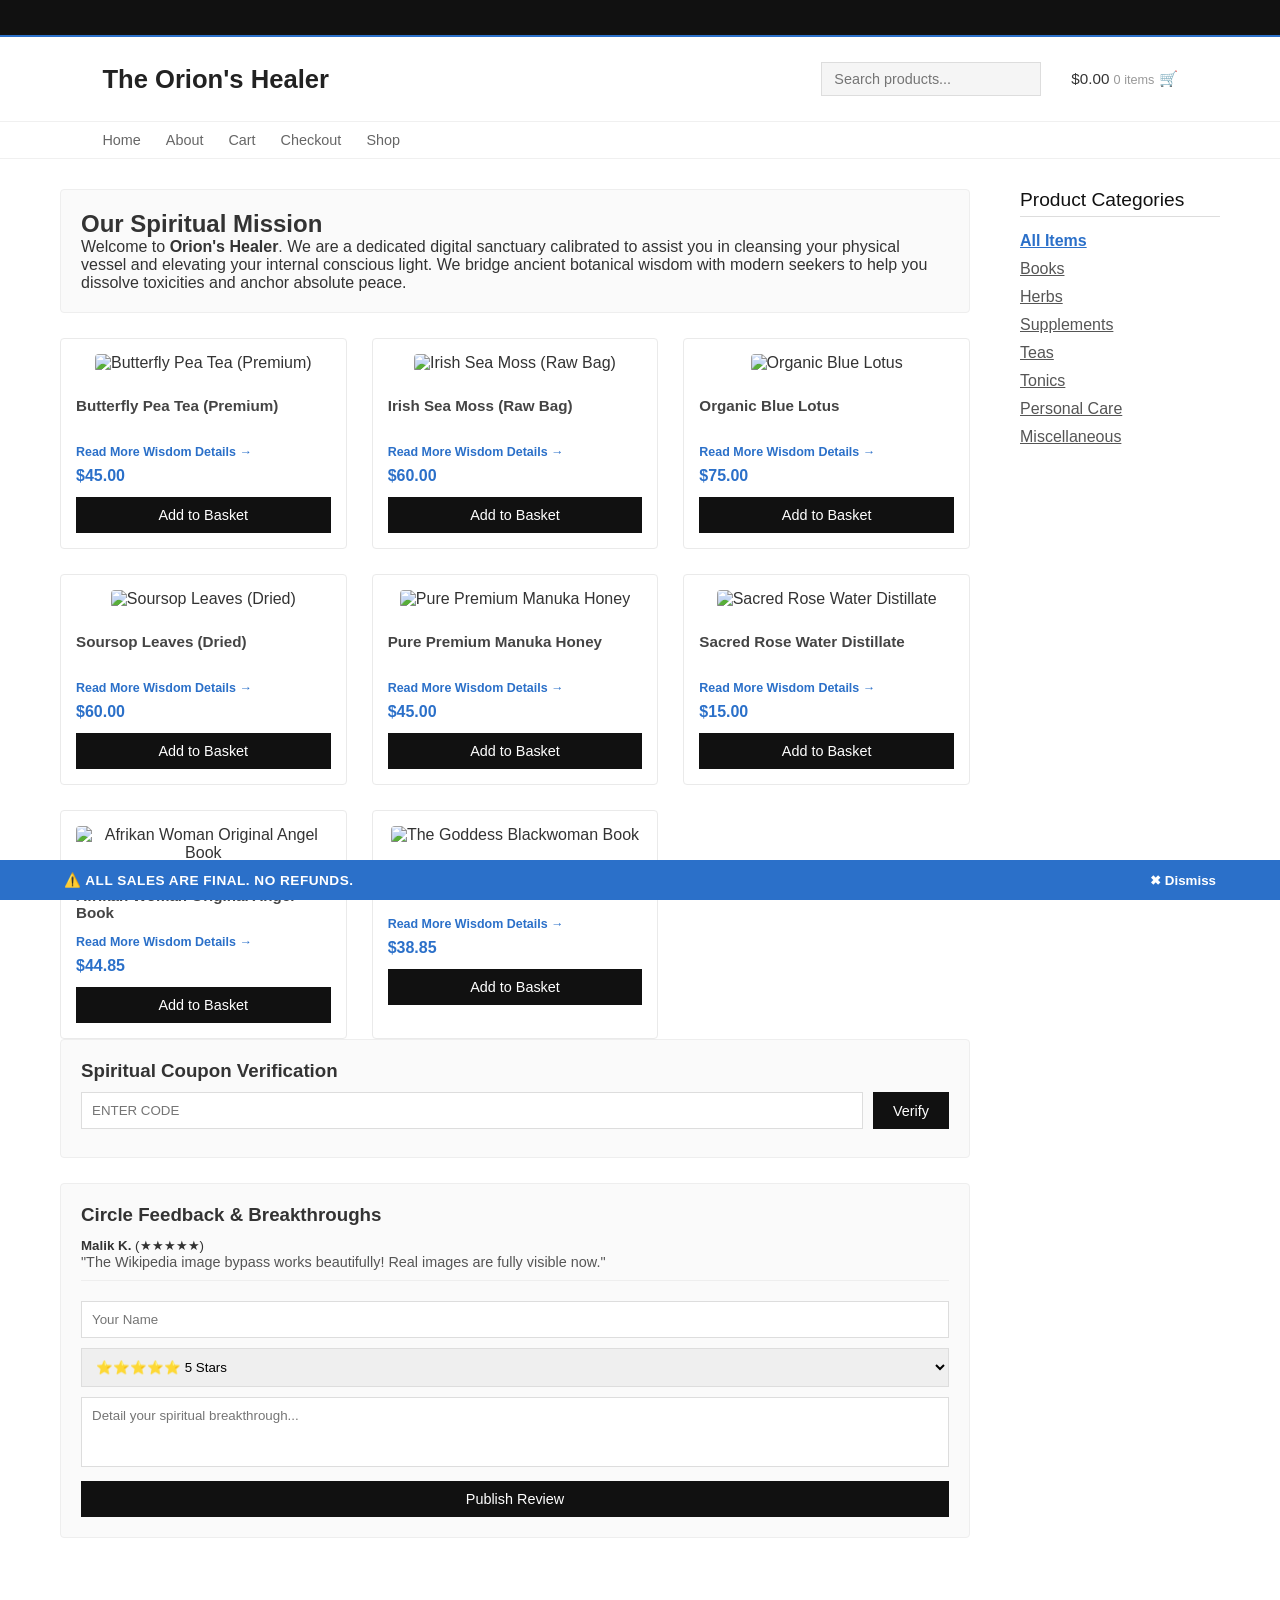
==== commit 45638d88: "Resolved local network image blockages utilizing public data streams and implemented full screen pro" ====
--- a/index.html
+++ b/index.html
@@ -34,9 +34,31 @@
         <a href="#about-section">About</a>
         <a href="#" onclick="toggleCartDrawer(true)">Cart</a>
         <a href="#" onclick="toggleCartDrawer(true)">Checkout</a>
-        <a href="#auth-section">My account</a>
         <a href="#shop-section">Shop</a>
     </nav>
+
+    <!-- Full-Screen Interactive Product & Blog Detail Page Overlay -->
+    <div id="detail-overlay-page" class="detail-page-overlay hidden">
+        <div class="detail-page-box">
+            <button class="close-detail-page-btn" onclick="toggleDetailOverlayPage(false)">✖ Close Explorer Window</button>
+            <div class="detail-page-layout">
+                <div class="detail-page-left">
+                    <img id="detail-page-image" src="" alt="Product Graphic">
+                </div>
+                <div class="detail-page-right">
+                    <span id="detail-page-category" class="detail-category-tag">Category</span>
+                    <h2 id="detail-page-title">Product Title Display Name</h2>
+                    <p id="detail-page-price" class="detail-price-text">$0.00</p>
+                    <div class="detail-page-body">
+                        <h3>Spiritual Breakdown & Composition:</h3>
+                        <p id="detail-page-description">Detailed descriptive textual information variables parsing directly from our database layer matrices into your viewport frame lines cleanly...</p>
+                    </div>
+                    <!-- Live Redirection URL Button Anchor -->
+                    <a id="detail-page-redirect-url" href="#" target="_blank" class="external-redirect-link-btn">🔗 View External Original Source</a>
+                </div>
+            </div>
+        </div>
+    </div>
 
     <!-- Floating Shopping Cart Sliding Sidebar Overlay Drawer -->
     <div id="cart-drawer" class="cart-drawer-overlay hidden">
@@ -44,15 +66,13 @@
             <div class="cart-drawer-header">
                 <h3>Your Sacred Basket</h3>
                 <div style="display: flex; gap: 15px; align-items: center;">
-                    <button class="clear-basket-btn" onclick="clearEntireBasket()" style="background: none; border: none; font-size: 0.85rem; color: #999; cursor: pointer; text-decoration: underline;">Clear All</button>
+                    <button class="clear-basket-btn" onclick="clearEntireBasket()">Clear All</button>
                     <button class="close-cart-btn" onclick="toggleCartDrawer(false)">✖ Close</button>
                 </div>
             </div>
-            
             <div id="cart-items-list" class="cart-items-body">
                 <p style="text-align: center; color: #999; margin-top: 40px;">Your basket is currently empty.</p>
             </div>
-
             <div class="cart-drawer-footer">
                 <div class="cart-summary-row">
                     <span>Subtotal:</span>
@@ -65,9 +85,7 @@
 
     <!-- Master Content Workspace Grid System -->
     <div class="master-layout-wrapper">
-        
         <main class="left-content-column">
-            
             <section class="about-sanctuary-card" id="about-section">
                 <h2>Our Spiritual Mission</h2>
                 <p>Welcome to <strong>Orion's Healer</strong>. We are a dedicated digital sanctuary calibrated to assist you in cleansing your physical vessel and elevating your internal conscious light. We bridge ancient botanical wisdom with modern seekers to help you dissolve toxicities and anchor absolute peace.</p>
@@ -91,7 +109,6 @@
             <section class="reviews-display-module" id="reviews-section">
                 <h3>Circle Feedback & Breakthroughs</h3>
                 <div id="reviews-container"></div>
-                
                 <form id="review-form" style="margin-top: 20px;">
                     <input type="text" id="rev-user" placeholder="Your Name" required class="auth-input">
                     <select id="rev-rating" class="auth-input text-select">
@@ -117,10 +134,8 @@
                 <li><button class="sidebar-cat-link" onclick="filterCategory('Miscellaneous')">Miscellaneous</button></li>
             </ul>
         </aside>
-
     </div>
 
-    <!-- Sticky Bottom Alert Strip -->
     <footer class="bottom-alert-banner">
         <span>⚠️ ALL SALES ARE FINAL. NO REFUNDS.</span>
         <button class="dismiss-banner-btn" onclick="this.parentElement.style.display='none'">✖ Dismiss</button>
--- a/style.css
+++ b/style.css
@@ -361,3 +361,127 @@
         transform: translate3d(-100%, 0, 0);
     }
 }
+/* --- Full-Screen Interactive Detail Explorer Page --- */
+.detail-page-overlay {
+    position: fixed;
+    top: 0;
+    left: 0;
+    width: 100%;
+    height: 100%;
+    background-color: rgba(0, 0, 0, 0.7);
+    z-index: 20000;
+    display: flex;
+    justify-content: center;
+    align-items: center;
+    padding: 20px;
+}
+
+.detail-page-box {
+    background-color: #ffffff;
+    width: 100%;
+    max-width: 850px;
+    max-height: 90vh;
+    border-radius: 6px;
+    padding: 30px;
+    overflow-y: auto;
+    position: relative;
+    box-shadow: 0 10px 30px rgba(0,0,0,0.3);
+}
+
+.close-detail-page-btn {
+    position: absolute;
+    top: 20px;
+    right: 20px;
+    background-color: #111;
+    color: white;
+    border: none;
+    padding: 8px 15px;
+    cursor: pointer;
+    font-size: 0.85rem;
+    border-radius: 4px;
+}
+
+.detail-page-layout {
+    display: flex;
+    gap: 35px;
+    margin-top: 40px;
+}
+
+.detail-page-left {
+    width: 40%;
+    flex-shrink: 0;
+}
+
+.detail-page-left img {
+    width: 100%;
+    height: 300px;
+    object-fit: cover;
+    border: 1px solid #eee;
+    border-radius: 4px;
+}
+
+.detail-page-right {
+    flex-grow: 1;
+}
+
+.detail-category-tag {
+    font-size: 0.75rem;
+    text-transform: uppercase;
+    color: #2b70c9;
+    font-weight: bold;
+    letter-spacing: 1px;
+}
+
+.detail-page-right h2 {
+    font-size: 1.8rem;
+    color: #222;
+    margin: 5px 0 15px 0;
+}
+
+.detail-price-text {
+    font-size: 1.5rem;
+    color: #111;
+    font-weight: bold;
+    margin-bottom: 20px;
+}
+
+.detail-page-body h3 {
+    font-size: 1rem;
+    color: #555;
+    margin-bottom: 8px;
+    text-transform: uppercase;
+    letter-spacing: 0.5px;
+}
+
+.detail-page-body p {
+    font-size: 0.95rem;
+    line-height: 1.6;
+    color: #666;
+    margin-bottom: 25px;
+}
+
+.external-redirect-link-btn {
+    display: inline-block;
+    background-color: #f5f5f5;
+    color: #111;
+    text-decoration: none;
+    padding: 12px 20px;
+    font-size: 0.9rem;
+    font-weight: bold;
+    border: 1px solid #ddd;
+    border-radius: 4px;
+    text-align: center;
+    transition: background-color 0.2s ease;
+}
+
+.external-redirect-link-btn:hover {
+    background-color: #eaeaea;
+    color: #2b70c9;
+}
+
+/* Mobile responsive collapse breakpoints */
+@media (max-width: 650px) {
+    .detail-page-layout { flex-direction: column; }
+    .detail-page-left { width: 100%; }
+    .detail-page-left img { height: 200px; }
+}
